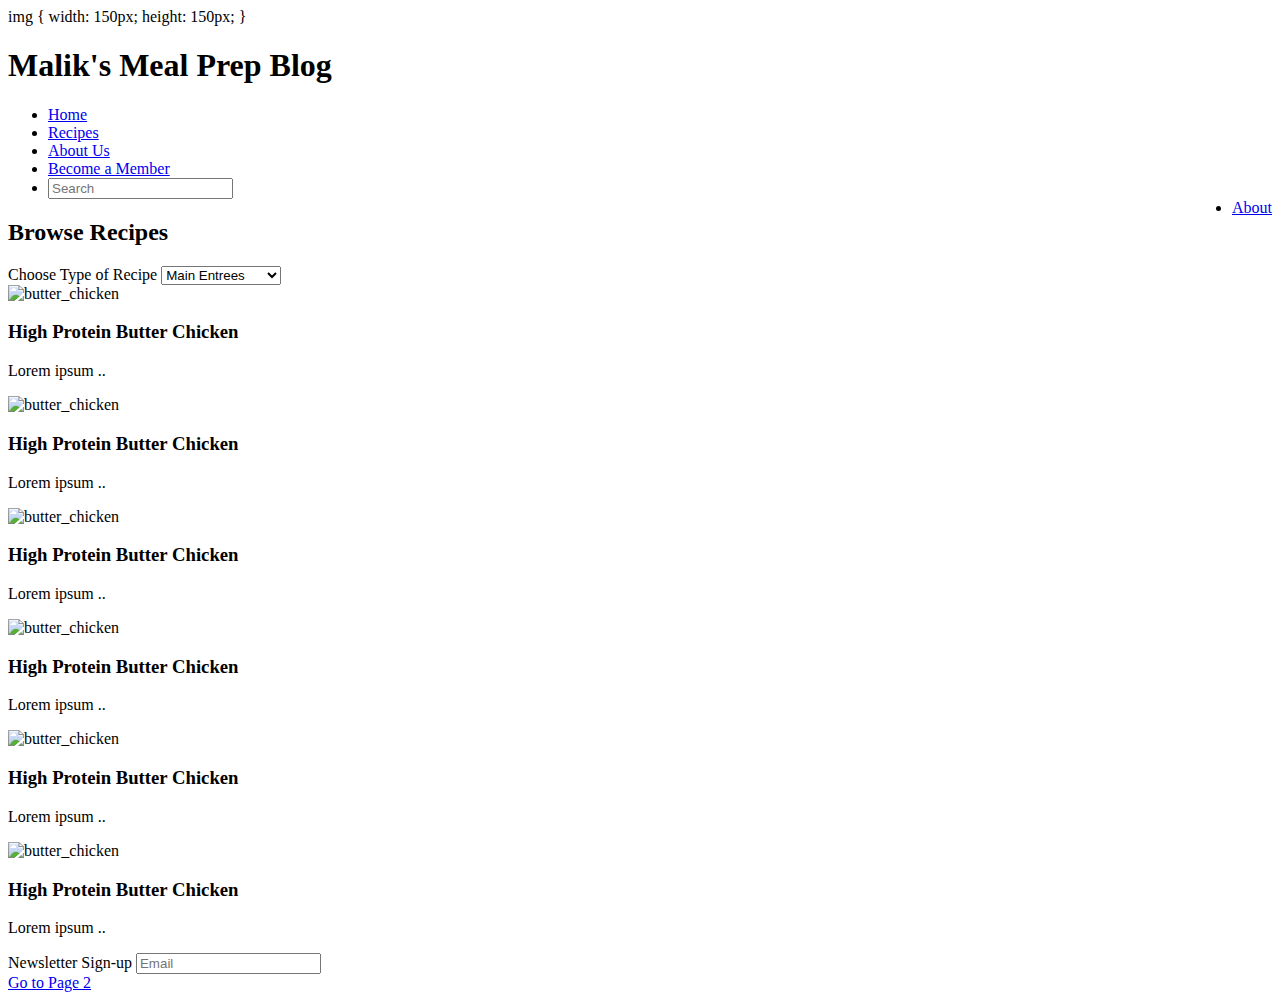
==== pages/index.html @ c211c811 "added header main bosy and footer" ====
<!DOCTYPE html>
<html lang="en">
<head>
    <meta charset="UTF-8">
    <meta name="viewport" content="width=device-width, initial-scale=1.0">
    <title>SBA</title>
    <link href="../styles/index.css"
    <style>
        img {
            width: 150px;
            height: 150px;
        }
    </style>
</head>
<body>
   <section class="main_container">
    <header>
    <h1 id="title">Malik's Meal Prep Blog</h1>
    <ul>
        <li><a class="active" href="#home">Home</a></li>
        <li><a href="#recipes">Recipes</a></li>
        <li><a href="#about">About Us</a></li>
        <li><a href="#member">Become a Member</a></li>
        <li><input type="text" placeholder="Search"><link rel="stylesheet" href="https://fonts.googleapis.com/css2?family=Material+Symbols+Outlined:opsz,wght,FILL,GRAD@20..48,100..700,0..1,-50..200" /></li> 
        <li style="float:right"><a href="#about">About</a></li>
     </ul>
</header>
<section id="main_content">
    <h2>Browse Recipes</h2>
    <form action="#">
        <label>Choose Type of Recipe</label>
        <select name="food_drink">
            <option value="entree">Main Entrees</option>
            <option value="drink">Drink Recipes</option>
            <option value="dessert">Dessert Recipes</option>
        </select>
    </form>
   
    <div class="card-body">
        <div class="img-container">
          <img src="https://pinchofyum.com/wp-content/uploads/butter-chicken-3-square.jpg" alt="butter_chicken" 150x150>
        </div>
        <h3>High Protein Butter Chicken</h3>
        <p>Lorem ipsum ..</p>
      </div>
      <div class="card-body">
        <div class="img-container">
          <img src="https://pinchofyum.com/wp-content/uploads/butter-chicken-3-square.jpg" alt="butter_chicken" 150x150>
        </div>
        <h3>High Protein Butter Chicken</h3>
        <p>Lorem ipsum ..</p>
      </div>
      <div class="card-body">
        <div class="img-container">
          <img src="https://pinchofyum.com/wp-content/uploads/butter-chicken-3-square.jpg" alt="butter_chicken" 150x150>
        </div>
        <h3>High Protein Butter Chicken</h3>
        <p>Lorem ipsum ..</p>
      </div>
      <div class="card-body">
        <div class="img-container">
          <img src="https://pinchofyum.com/wp-content/uploads/butter-chicken-3-square.jpg" alt="butter_chicken" 150x150>
        </div>
        <h3>High Protein Butter Chicken</h3>
        <p>Lorem ipsum ..</p>
      </div>
      <div class="card-body">
        <div class="img-container">
          <img src="https://pinchofyum.com/wp-content/uploads/butter-chicken-3-square.jpg" alt="butter_chicken" 150x150>
        </div>
        <h3>High Protein Butter Chicken</h3>
        <p>Lorem ipsum ..</p>
      </div>
      <div class="card-body">
        <div class="img-container">
          <img src="https://pinchofyum.com/wp-content/uploads/butter-chicken-3-square.jpg" alt="butter_chicken" 150x150>
        </div>
        <h3>High Protein Butter Chicken</h3>
        <p>Lorem ipsum ..</p>
      </div>

    <footer>
       <div>
        <form action="#">
            <label>Newsletter Sign-up</label>
            <input type="email" placeholder="Email">
        </div>
     </form>


    </footer>


</section>





    <a href="./page2.html">Go to Page 2</a>
</section>
</body>
</html>
---- styles/index.css ----
.card-body {
    border: 1px solid black;
    width: 300px;
 }
 
 .img-container img {
    max-width: 100%;
    height: auto;
 }
 
 .card-body p, .card-body h1 {
    margin: 8px;
 }
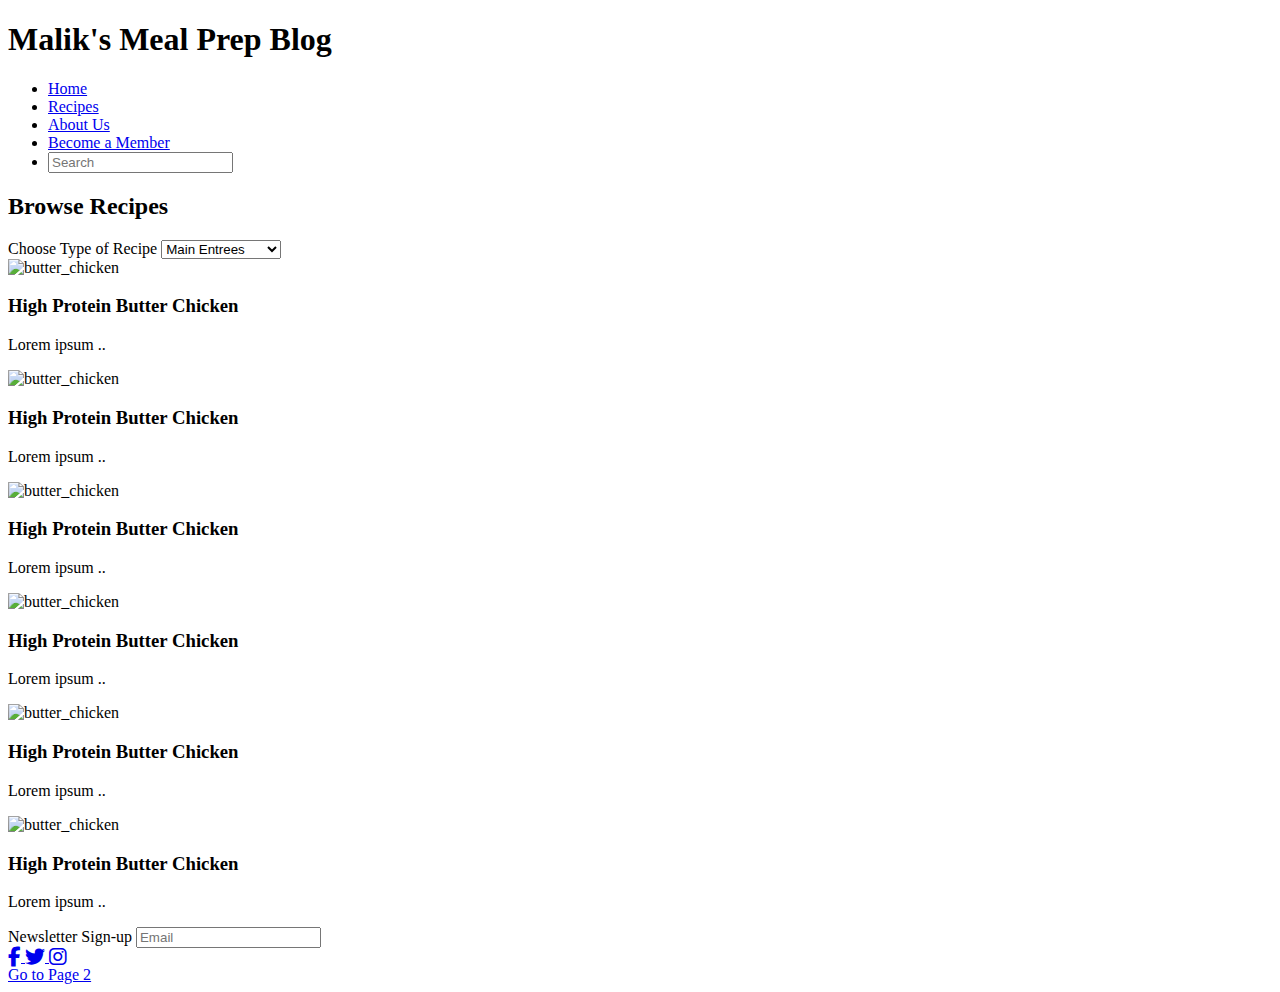
==== commit fbeb3818: "updates" ====
--- a/pages/index.html
+++ b/pages/index.html
@@ -4,14 +4,17 @@
     <meta charset="UTF-8">
     <meta name="viewport" content="width=device-width, initial-scale=1.0">
     <title>SBA</title>
-    <link href="../styles/index.css"
+    <link href="../styles/index.css">
+
     <style>
         img {
             width: 150px;
             height: 150px;
         }
     </style>
+    
 </head>
+
 <body>
    <section class="main_container">
     <header>
@@ -22,7 +25,6 @@
         <li><a href="#about">About Us</a></li>
         <li><a href="#member">Become a Member</a></li>
         <li><input type="text" placeholder="Search"><link rel="stylesheet" href="https://fonts.googleapis.com/css2?family=Material+Symbols+Outlined:opsz,wght,FILL,GRAD@20..48,100..700,0..1,-50..200" /></li> 
-        <li style="float:right"><a href="#about">About</a></li>
      </ul>
 </header>
 <section id="main_content">
@@ -37,42 +39,42 @@
     </form>
    
     <div class="card-body">
-        <div class="img-container">
+        <div class="img_container">
           <img src="https://pinchofyum.com/wp-content/uploads/butter-chicken-3-square.jpg" alt="butter_chicken" 150x150>
         </div>
         <h3>High Protein Butter Chicken</h3>
         <p>Lorem ipsum ..</p>
       </div>
       <div class="card-body">
-        <div class="img-container">
+        <div class="img_container">
           <img src="https://pinchofyum.com/wp-content/uploads/butter-chicken-3-square.jpg" alt="butter_chicken" 150x150>
         </div>
         <h3>High Protein Butter Chicken</h3>
         <p>Lorem ipsum ..</p>
       </div>
       <div class="card-body">
-        <div class="img-container">
+        <div class="img_container">
           <img src="https://pinchofyum.com/wp-content/uploads/butter-chicken-3-square.jpg" alt="butter_chicken" 150x150>
         </div>
         <h3>High Protein Butter Chicken</h3>
         <p>Lorem ipsum ..</p>
       </div>
       <div class="card-body">
-        <div class="img-container">
+        <div class="img_container">
           <img src="https://pinchofyum.com/wp-content/uploads/butter-chicken-3-square.jpg" alt="butter_chicken" 150x150>
         </div>
         <h3>High Protein Butter Chicken</h3>
         <p>Lorem ipsum ..</p>
       </div>
       <div class="card-body">
-        <div class="img-container">
+        <div class="img_container">
           <img src="https://pinchofyum.com/wp-content/uploads/butter-chicken-3-square.jpg" alt="butter_chicken" 150x150>
         </div>
         <h3>High Protein Butter Chicken</h3>
         <p>Lorem ipsum ..</p>
       </div>
       <div class="card-body">
-        <div class="img-container">
+        <div class="img_container">
           <img src="https://pinchofyum.com/wp-content/uploads/butter-chicken-3-square.jpg" alt="butter_chicken" 150x150>
         </div>
         <h3>High Protein Butter Chicken</h3>
@@ -86,6 +88,18 @@
             <input type="email" placeholder="Email">
         </div>
      </form>
+     <div>
+        <a href="#" class="text-dark me-2">
+            <i class="fab fa-facebook-f fa-lg"></i>
+          </a>
+          <a href="#" class="text-dark me-2">
+            <i class="fab fa-twitter fa-lg"></i>
+          </a>
+          <a href="#" class="text-dark me-2">
+            <i class="fab fa-instagram fa-lg"></i>
+          </a>
+          <link rel="stylesheet" href="https://cdnjs.cloudflare.com/ajax/libs/font-awesome/6.4.2/css/all.min.css" integrity="sha512-zRvgC/oG/Z6d6o0/o5c71c6d077777637a4444536593833021b754972614637549705730927430232704316503672613900155713969/all.min.css" crossorigin="anonymous" referrerpolicy="no-referrer" />
+     </div>
 
 
     </footer>
@@ -97,7 +111,7 @@
 
 
 
-    <a href="./page2.html">Go to Page 2</a>
+    <a href="./page2.html" id="next_page">Go to Page 2</a>
 </section>
 </body>
 </html>--- a/styles/index.css
+++ b/styles/index.css
@@ -6,17 +6,9 @@
 
 
 
-.card-body {
-    border: 1px solid black;
-    width: 300px;
+ .card-body:hover {
+    transform: scale(1.2);
+    transition: transform 0.3s ease-in-out;
  }
  
- .img-container img {
-    max-width: 100%;
-    height: auto;
- }
- 
- .card-body p, .card-body h1 {
-    margin: 8px;
- }
  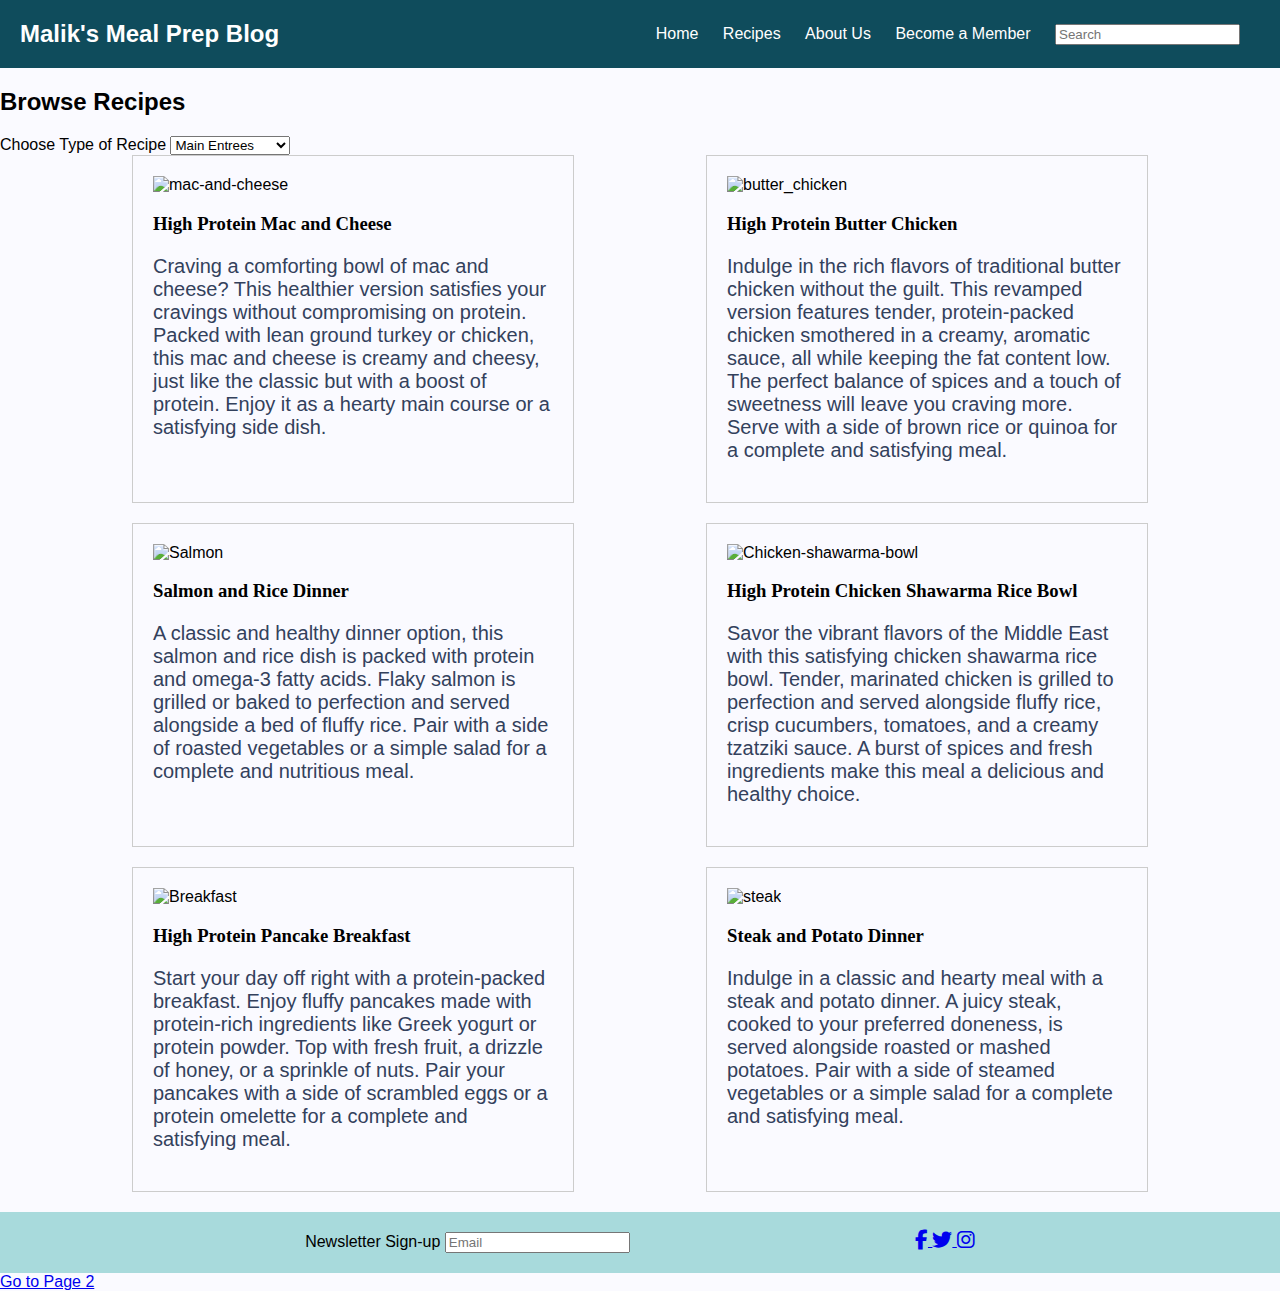
==== commit 5306ef59: "css update to page 1" ====
--- a/pages/index.html
+++ b/pages/index.html
@@ -4,13 +4,14 @@
     <meta charset="UTF-8">
     <meta name="viewport" content="width=device-width, initial-scale=1.0">
     <title>SBA</title>
-    <link href="../styles/index.css">
+    <link rel="stylesheet" href="../styles/index.css">
 
     <style>
         img {
             width: 150px;
             height: 150px;
         }
+        
     </style>
     
 </head>
@@ -38,68 +39,74 @@
         </select>
     </form>
    
+   <section id="cards">
     <div class="card-body">
         <div class="img_container">
-          <img src="https://pinchofyum.com/wp-content/uploads/butter-chicken-3-square.jpg" alt="butter_chicken" 150x150>
+          <img src="https://loseweighteatpizza.com/wp-content/uploads/2023/03/high-protein-mac-and-cheese-4-1024x683.jpg" alt="mac-and-cheese" 150x150>
         </div>
-        <h3>High Protein Butter Chicken</h3>
-        <p>Lorem ipsum ..</p>
+        <h3>High Protein Mac and Cheese</h3>
+        <p style="color: #33415c; font-size: 20px;">Craving a comforting bowl of mac and cheese? This healthier version satisfies your cravings without compromising on protein. Packed with lean ground turkey or chicken, this mac and cheese is creamy and cheesy, just like the classic but with a boost of protein. Enjoy it as a hearty main course or a satisfying side dish.</p>
       </div>
       <div class="card-body">
         <div class="img_container">
           <img src="https://pinchofyum.com/wp-content/uploads/butter-chicken-3-square.jpg" alt="butter_chicken" 150x150>
         </div>
         <h3>High Protein Butter Chicken</h3>
-        <p>Lorem ipsum ..</p>
+        <p style="color: #33415c; font-size: 20px;">Indulge in the rich flavors of traditional butter chicken without the guilt. This revamped version features tender, protein-packed chicken smothered in a creamy, aromatic sauce, all while keeping the fat content low. The perfect balance of spices and a touch of sweetness will leave you craving more. Serve with a side of brown rice or quinoa for a complete and satisfying meal.</p>
       </div>
       <div class="card-body">
         <div class="img_container">
-          <img src="https://pinchofyum.com/wp-content/uploads/butter-chicken-3-square.jpg" alt="butter_chicken" 150x150>
+          <img src="https://fitfoodiefinds.com/wp-content/uploads/2020/05/grilled-salmon-12.jpg" alt="Salmon" 150x150>
         </div>
-        <h3>High Protein Butter Chicken</h3>
-        <p>Lorem ipsum ..</p>
+        <h3>Salmon and Rice Dinner</h3>
+        <p style="color: #33415c; font-size: 20px;">A classic and healthy dinner option, this salmon and rice dish is packed with protein and omega-3 fatty acids. Flaky salmon is grilled or baked to perfection and served alongside a bed of fluffy rice. Pair with a side of roasted vegetables or a simple salad for a complete and nutritious meal.</p>
       </div>
       <div class="card-body">
         <div class="img_container">
-          <img src="https://pinchofyum.com/wp-content/uploads/butter-chicken-3-square.jpg" alt="butter_chicken" 150x150>
+          <img src="https://www.themediterraneandish.com/wp-content/uploads/2024/06/TMD-June-Chicken-Shawarma-Leads-03-Overhead-Horizontal.jpg" alt="Chicken-shawarma-bowl" 150x150>
         </div>
-        <h3>High Protein Butter Chicken</h3>
-        <p>Lorem ipsum ..</p>
+        <h3>High Protein Chicken Shawarma Rice Bowl</h3>
+        <p style="color: #33415c; font-size: 20px;">Savor the vibrant flavors of the Middle East with this satisfying chicken shawarma rice bowl. Tender, marinated chicken is grilled to perfection and served alongside fluffy rice, crisp cucumbers, tomatoes, and a creamy tzatziki sauce. A burst of spices and fresh ingredients make this meal a delicious and healthy choice.</p>
       </div>
       <div class="card-body">
         <div class="img_container">
-          <img src="https://pinchofyum.com/wp-content/uploads/butter-chicken-3-square.jpg" alt="butter_chicken" 150x150>
+          <img src="https://www.nourishandtempt.com/wp-content/uploads/2020/02/84706250_161851665248125_7360174580574453760_n.jpg" alt="Breakfast" 150x150>
         </div>
-        <h3>High Protein Butter Chicken</h3>
-        <p>Lorem ipsum ..</p>
+        <h3>High Protein Pancake Breakfast</h3>
+        <p style="color: #33415c; font-size: 20px;">Start your day off right with a protein-packed breakfast. Enjoy fluffy pancakes made with protein-rich ingredients like Greek yogurt or protein powder. Top with fresh fruit, a drizzle of honey, or a sprinkle of nuts. Pair your pancakes with a side of scrambled eggs or a protein omelette for a complete and satisfying meal.</p>
       </div>
       <div class="card-body">
         <div class="img_container">
-          <img src="https://pinchofyum.com/wp-content/uploads/butter-chicken-3-square.jpg" alt="butter_chicken" 150x150>
+          <img src="https://www.cookingclassy.com/wp-content/uploads/2022/07/grilled-steak-15-500x375.jpg" alt="steak" 150x150>
         </div>
-        <h3>High Protein Butter Chicken</h3>
-        <p>Lorem ipsum ..</p>
+        <h3>Steak and Potato Dinner</h3>
+        <p style="color: #33415c; font-size: 20px;">Indulge in a classic and hearty meal with a steak and potato dinner. A juicy steak, cooked to your preferred doneness, is served alongside roasted or mashed potatoes. Pair with a side of steamed vegetables or a simple salad for a complete and satisfying meal.
+            
+        </p>
       </div>
+    </section>
 
     <footer>
-       <div>
-        <form action="#">
-            <label>Newsletter Sign-up</label>
-            <input type="email" placeholder="Email">
+        <div>
+            <form action="#" class="newsletter">
+                <label>Newsletter Sign-up</label>
+                <input type="email" placeholder="Email">
+            </form>
         </div>
-     </form>
-     <div>
-        <a href="#" class="text-dark me-2">
-            <i class="fab fa-facebook-f fa-lg"></i>
-          </a>
-          <a href="#" class="text-dark me-2">
-            <i class="fab fa-twitter fa-lg"></i>
-          </a>
-          <a href="#" class="text-dark me-2">
-            <i class="fab fa-instagram fa-lg"></i>
-          </a>
-          <link rel="stylesheet" href="https://cdnjs.cloudflare.com/ajax/libs/font-awesome/6.4.2/css/all.min.css" integrity="sha512-zRvgC/oG/Z6d6o0/o5c71c6d077777637a4444536593833021b754972614637549705730927430232704316503672613900155713969/all.min.css" crossorigin="anonymous" referrerpolicy="no-referrer" />
-     </div>
+     
+        <div id="socials">
+            <!-- Social media icons using Bootstrap -->
+            <a href="#" class="text-dark me-2">
+                <i class="fab fa-facebook-f fa-lg"></i>
+            </a>
+            <a href="#" class="text-dark me-2">
+                <i class="fab fa-twitter fa-lg"></i>
+            </a>
+            <a href="#" class="text-dark me-2">
+                <i class="fab fa-instagram fa-lg"></i>
+            </a>
+            <link rel="stylesheet" href="https://cdnjs.cloudflare.com/ajax/libs/font-awesome/6.4.2/css/all.min.css" integrity="sha512-zRvgC/oG/Z6d6o0/o5c71c6d077777637a4444536593833021b754972614637549705730927430232704316503672613900155713969/all.min.css" crossorigin="anonymous" referrerpolicy="no-referrer" />
+        </div>
 
 
     </footer>
--- a/styles/index.css
+++ b/styles/index.css
@@ -1,14 +1,88 @@
+body {
+    font-family: 'Gill Sans', 'Gill Sans MT', Calibri, 'Trebuchet MS', sans-serif, sans-serif;
+    margin: 0;
+    padding: 0;
+    background-color: #fafaff;
+  }
+  
+  .main_container {
+    display: flex;
+    flex-direction: column;
+    min-height: 100vh;
+  }
+  
+  header {
+    background-color: #0f4c5c;
+    color: #fff;
+    padding: 20px;
+    display: flex;
+    justify-content: space-between;
+    align-items: center;
+  }
+  
+  header h1 {
+    font-size: 24px; 
+     margin: 0;
+  }
+  
+  header ul {
+    list-style: none;
+     margin: 0;
+    padding: 0;
+  }
+  
+  header ul li {
+    display: inline-block;
+    margin-right: 20px;
+  }
+  
+  header a {
+    color: #fff;
+    text-decoration: none;
+  }
+  
+  
+  main {
+    flex-grow: 1;
+    padding: 20px;
+  }
+  
+  footer {
+    background-color: #a8dadc;
+    padding: 20px;
+    
+  }
+ 
+  h3 {
+    font-family: Cambria, Cochin, Georgia, Times, 'Times New Roman', serif;
+
+  }
+  h3:hover {
+    color: 57070c;
+    text-decoration: underline;
+    transform: scale(1.1);
+  }
+  /* can't get the animation//transtion to work, I want the card body to grow in size a bit when hovering over it on the mouse */
+  .card-body {
+    border: 1px solid #ccc;
+    padding: 20px;
+    margin-bottom: 20px;
+    width: 400px;
 
 
+  }
+  
+  #cards {
+    display: flex;
+    flex-wrap: wrap;
+    justify-content: space-evenly;
+    
+  }
+  /* Can't get these to work, I want the newsletter form on the left, and the social media icons on the right */
+  footer {
+    display: flex;
+    justify-content: space-evenly;
+  }
+  
 
-
-
-
-
-
- .card-body:hover {
-    transform: scale(1.2);
-    transition: transform 0.3s ease-in-out;
- }
- 
  